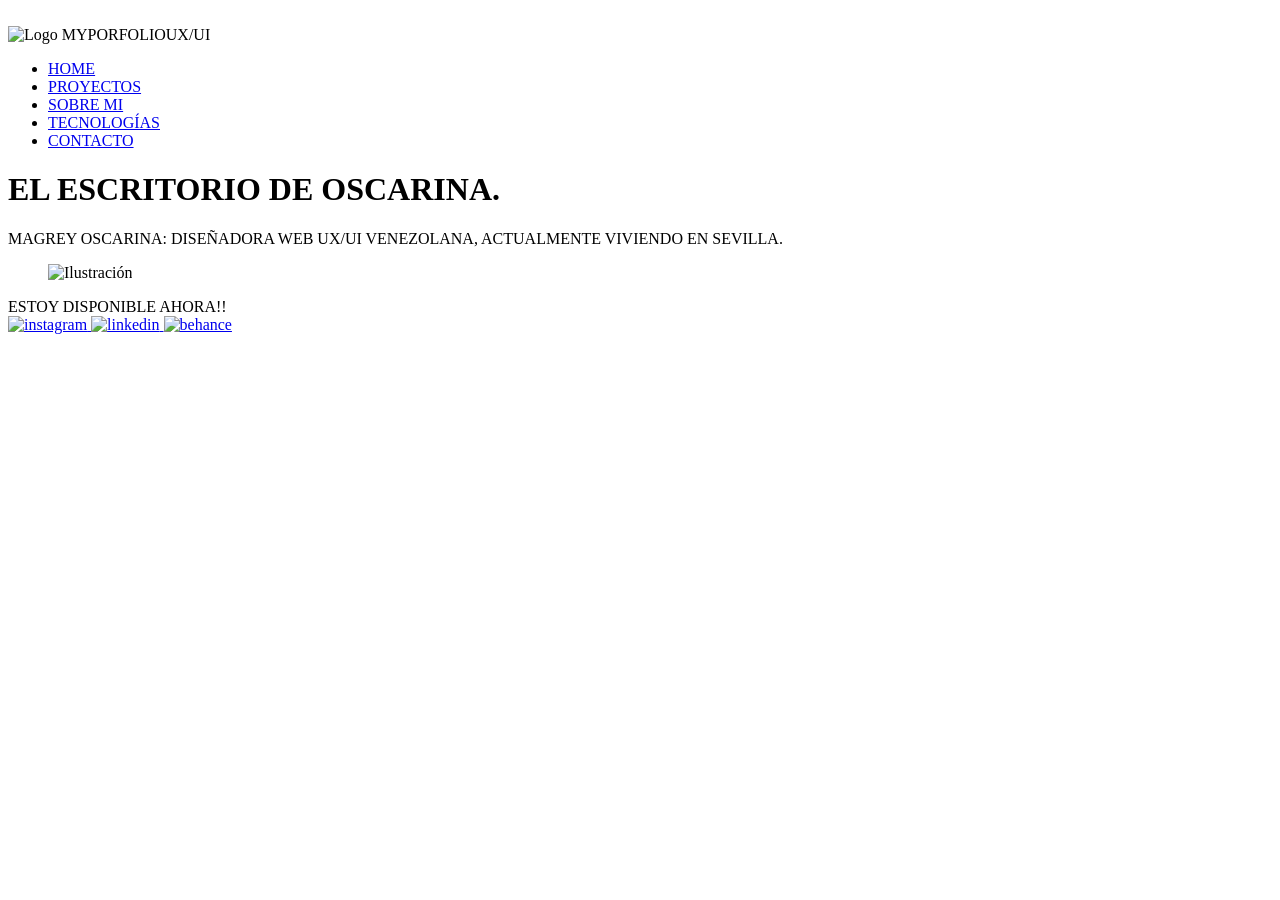
==== porfolio/html/index.html @ fcd94df9 "segundo commit" ====
<!DOCTYPE html>
<html lang="en">

<head>
    <meta charset="UTF-8">
    <meta name="viewport" content="width=device-width, initial-scale=1.0">
    <title>El escritotio de osca</title>
    <link rel="stylesheet" href="css/global.css">
    <link rel="stylesheet" href="css/index.css">
</head>

<body>

    <div class="portfolio__container">

        <div class="flores-fondo" aria-hidden="true">
            <img src="assets/images/star1.png" alt="" class="flor flor--tl-dark">
            <img src="assets/images/star2.png" alt="" class="flor flor--ml-light">
            <img src="assets/images/star3.png" alt="" class="flor flor--bl-soft">
            <img src="assets/images/star4.png" alt="" class="flor flor--tr-light">
            <img src="assets/images/star5.png" alt="" class="flor flor--mr-dark">
            <img src="assets/images/star6.png" alt="" class="flor flor--br-soft">
        </div>

        <header class="nav">
            <div class="nav__brand">
                <img src="assets/images/flores1.png" alt="Logo" class="nav__icon">
                <span class="nav__logo-text">MYPORFOLIOUX/UI</span>
            </div>
            <nav>
                <ul class="nav__menu">
                    <li class="nav__item">
                        <a href="index.html" class="nav__link">HOME</a>
                    </li>
                    <li class="nav__item">
                        <a href="proyecto.html" class="nav__link">PROYECTOS</a>
                    </li>
                    <li class="nav__item">
                        <a href="sobremi.html" class="nav__link">SOBRE MI</a>
                    </li>
                    <li class="nav__item">
                        <a href="tecnologia.html" class="nav__link">TECNOLOGÍAS</a>
                    </li>
                    <li class="nav__item">
                        <a href="contacto.html" class="nav__link">CONTACTO</a>
                    </li>
                </ul>
            </nav>
        </header>

        <main class="main__papa">
            <div class="div__papa--title">
                <h1>EL ESCRITORIO DE OSCARINA.</h1>
                <p class="subtitle">
                    MAGREY OSCARINA: DISEÑADORA WEB UX/UI VENEZOLANA, ACTUALMENTE VIVIENDO EN SEVILLA.
                </p>
            </div>
            <figure class="escritorio__principal">
                <img src="assets/images/escritorio-de-osca.png" alt="Ilustración" class="escritorio__image">
            </figure>
        </main>

        <footer class="footer__papa">
            <span class="footer__title">ESTOY DISPONIBLE AHORA!!</span>
            <div class="footer__div">

                <a href="https://www.instagram.com/magre.moth/" target="_blank" rel="noopener noreferrer">
                    <img src="assets/images/instagram.png" alt="instagram" class="icon-link">
                </a>

                <a href="https://www.linkedin.com/in/magreyt/" target="_blank" rel="noopener noreferrer">
                    <img src="assets/images/linkedin.png" alt="linkedin" class="icon-link">
                </a>

                <a href="https://www.behance.net/magreytousaintte" target="_blank" rel="noopener noreferrer">
                    <img src="assets/images/behance.png" alt="behance" class="icon-link">
                </a>

            </div>
        </footer>
    </div>
</body>

</html>
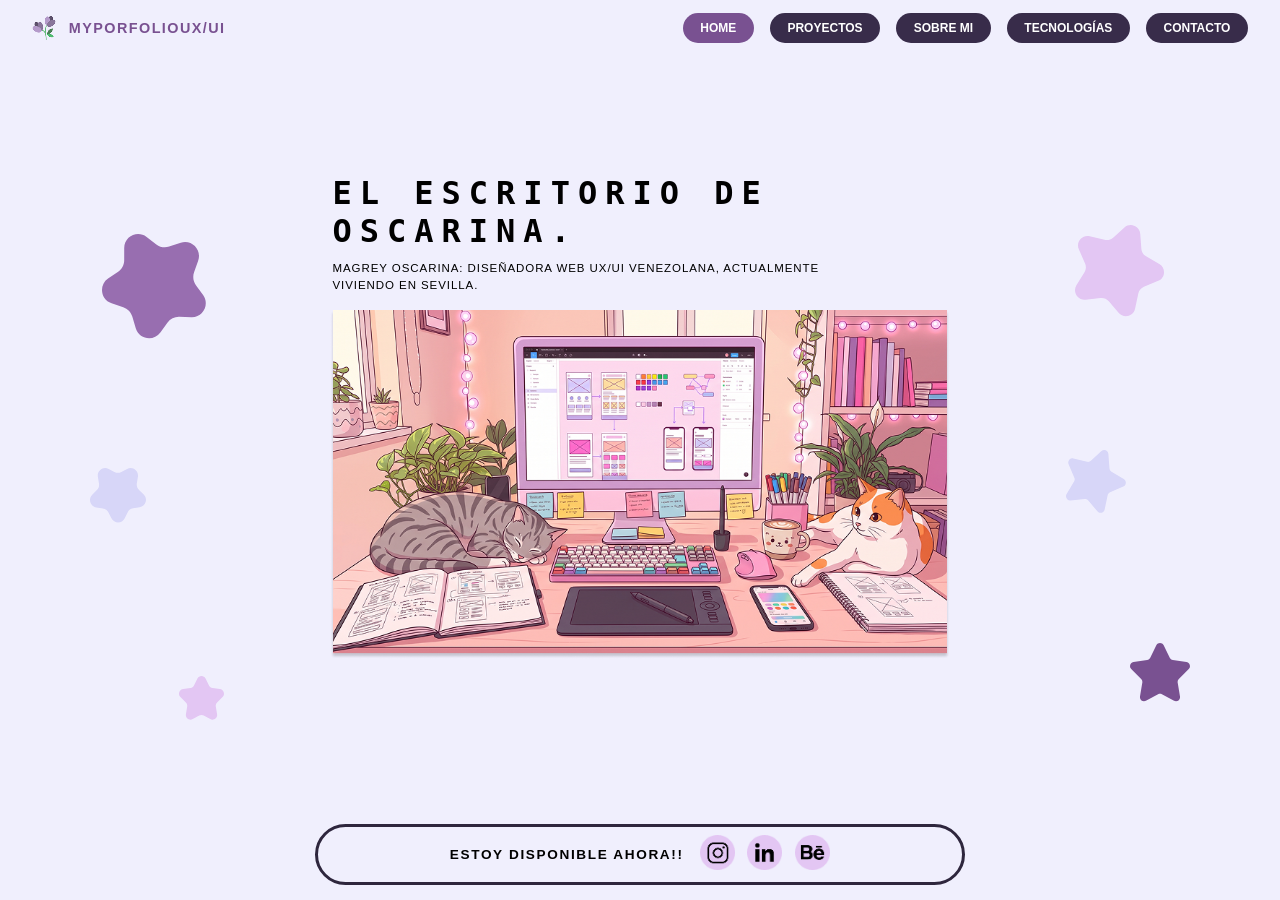
==== commit 55a60e21: "tercer commit" ====
--- a/porfolio/html/index.html
+++ b/porfolio/html/index.html
@@ -2,11 +2,19 @@
 <html lang="en">
 
 <head>
+
     <meta charset="UTF-8">
     <meta name="viewport" content="width=device-width, initial-scale=1.0">
-    <title>El escritotio de osca</title>
-    <link rel="stylesheet" href="css/global.css">
-    <link rel="stylesheet" href="css/index.css">
+    <meta property="og:type" content="websites">
+    <meta property="og:title" content="El escritorio de Osca!">
+    <meta property="og:description" content="Esta web es el portafolio de la famosa diseñadora Magrey Oscarina">
+    <meta property="og:image" content="../assets/images/flores1.png">
+    <meta property="og:url" content="">
+    <title>El escritotio de Osca</title>
+    <link rel="stylesheet" href="../css/global.css">
+    <link rel="stylesheet" href="../css/index.css">
+    <link rel="icon" type="../assets/images/flores1.png" href="../assets/images/flores1.png">
+
 </head>
 
 <body>
@@ -14,23 +22,23 @@
     <div class="portfolio__container">
 
         <div class="flores-fondo" aria-hidden="true">
-            <img src="assets/images/star1.png" alt="" class="flor flor--tl-dark">
-            <img src="assets/images/star2.png" alt="" class="flor flor--ml-light">
-            <img src="assets/images/star3.png" alt="" class="flor flor--bl-soft">
-            <img src="assets/images/star4.png" alt="" class="flor flor--tr-light">
-            <img src="assets/images/star5.png" alt="" class="flor flor--mr-dark">
-            <img src="assets/images/star6.png" alt="" class="flor flor--br-soft">
+            <img src="../assets/images/Star1.svg" alt="" class="flor flor--tl-dark">
+            <img src="../assets/images/Star2.svg" alt="" class="flor flor--ml-light">
+            <img src="../assets/images/Star3.svg" alt="" class="flor flor--bl-soft">
+            <img src="../assets/images/Star4.svg" alt="" class="flor flor--tr-light">
+            <img src="../assets/images/Star5.svg" alt="" class="flor flor--mr-dark">
+            <img src="../assets/images/Star6.svg" alt="" class="flor flor--br-soft">
         </div>
 
         <header class="nav">
             <div class="nav__brand">
-                <img src="assets/images/flores1.png" alt="Logo" class="nav__icon">
+                <img src="../assets/images/flores1.png" alt="Logo" class="nav__icon">
                 <span class="nav__logo-text">MYPORFOLIOUX/UI</span>
             </div>
             <nav>
                 <ul class="nav__menu">
                     <li class="nav__item">
-                        <a href="index.html" class="nav__link">HOME</a>
+                        <a href="index.html" class="nav__link nav__link--activo">HOME</a>
                     </li>
                     <li class="nav__item">
                         <a href="proyecto.html" class="nav__link">PROYECTOS</a>
@@ -56,7 +64,7 @@
                 </p>
             </div>
             <figure class="escritorio__principal">
-                <img src="assets/images/escritorio-de-osca.png" alt="Ilustración" class="escritorio__image">
+                <img src="../assets/images/escritorio-de-osca.png" alt="Ilustración" title="El escritorio de Osca" class="escritorio__image">
             </figure>
         </main>
 
@@ -65,15 +73,15 @@
             <div class="footer__div">
 
                 <a href="https://www.instagram.com/magre.moth/" target="_blank" rel="noopener noreferrer">
-                    <img src="assets/images/instagram.png" alt="instagram" class="icon-link">
+                    <img src="../assets/images/instagram.png" alt="instagram" class="icon-link">
                 </a>
 
                 <a href="https://www.linkedin.com/in/magreyt/" target="_blank" rel="noopener noreferrer">
-                    <img src="assets/images/linkedin.png" alt="linkedin" class="icon-link">
+                    <img src="../assets/images/linkedin.png" alt="linkedin" class="icon-link">
                 </a>
 
                 <a href="https://www.behance.net/magreytousaintte" target="_blank" rel="noopener noreferrer">
-                    <img src="assets/images/behance.png" alt="behance" class="icon-link">
+                    <img src="../assets/images/behance.png" alt="behance" class="icon-link">
                 </a>
 
             </div>
--- a/porfolio/css/global.css
+++ b/porfolio/css/global.css
@@ -0,0 +1,148 @@
+* {
+    margin: 0;
+    padding: 0;
+    box-sizing: border-box;
+    outline: 0;
+    font-family: 'comic neue', cursive, sans-serif;
+}
+
+body {
+    background-color: #F0EFFD;
+    color: #000000;
+    min-height: 100vh;
+    display: flex;
+    flex-direction: column;
+    overflow-x: hidden;
+}
+
+main {
+    flex: 1;
+    width: 100%;
+    max-width: 1200px;
+    margin: 0 auto;
+    padding: clamp(1rem, 3vw, 2.5rem);
+    display: flex;
+    flex-direction: column;
+    align-items: center;
+    justify-content: center;
+}
+
+/* aqui empieza el header */
+
+.nav {
+    width: 100%;
+    padding: 0.8rem clamp(1rem, 3vw, 2rem);
+    display: flex;
+    justify-content: space-between;
+    align-items: center;
+    flex-wrap: wrap;
+    gap: 1rem;
+}
+
+.nav__brand {
+    display: flex;
+    align-items: center;
+    gap: 0.8rem;
+}
+
+.nav__icon {
+    font-size: clamp(20px, 4vw, 24px);
+    height: auto;
+}
+
+.nav__logo-text {
+    font-size: clamp(0.75rem, 2vw, 0.9rem);
+    font-weight: 700;
+    color: #795191;
+    letter-spacing: 0.10em;
+}
+
+.nav__menu {
+    display: flex;
+    list-style: none;
+    align-items: center;
+    flex-wrap: wrap;
+    gap: clamp(0.5rem, 1.5vw, 1rem);
+}
+
+.nav__link {
+    display: inline-block;
+    background-color: #382C4A;
+    color: #fff;
+    text-decoration: none;
+    font-size: clamp(0.65rem, 1.5vw, 0.75rem);
+    font-weight: 700;
+    padding: 0.50rem clamp(0.75rem, 2vw, 1.1rem);
+    border-radius: 9999px;
+    transition: opacity 0.2s ease, transform 0.1s ease;
+    white-space: nowrap;
+}
+
+.nav__link:hover {
+    opacity: 0.9;
+    transform: translateY(-1px);
+}
+
+.nav__link--activo {
+    background-color: #795191;
+}
+
+/* aqui empieza el footer */
+
+.footer__papa {
+    display: flex;
+    justify-content: center;
+    align-items: center;
+    flex-wrap: wrap;
+    gap: 1rem;
+    width: min(92%, 650px);
+    margin: 15px auto;
+    border: 3px solid #2e263d;
+    border-radius: 9999px;
+    padding: 0.5rem clamp(1rem, 4vw, 3.8rem);
+    background-color: #F0EFFD;
+}
+
+.footer__title {
+    font-size: clamp(0.75rem, 2vw, 0.85rem);
+    font-weight: 700;
+    color: #000;
+    letter-spacing: 0.12em;
+    text-transform: uppercase;
+    text-align: center;
+}
+
+.footer__div {
+    display: flex;
+    justify-content: center;
+    align-items: center;
+    gap: 0.8rem;
+}
+
+.icon-link {
+    width: clamp(28px, 6vw, 35px);
+    height: clamp(28px, 6vw, 35px);
+    transition: transform 0.2s ease;
+}
+
+.icon-link:hover {
+    transform: scale(1.15);
+}
+
+@media (max-width: 600px) {
+    .nav {
+        justify-content: center;
+        text-align: center;
+    }
+
+    .nav__menu {
+        justify-content: center;
+        width: 100%;
+    }
+
+    .footer__papa {
+        border-radius: 20px;
+        flex-direction: column;
+        padding: 14px 19px;
+    }
+}
--- a/porfolio/css/index.css
+++ b/porfolio/css/index.css
@@ -0,0 +1,108 @@
+/* aqui empiezan las flores (que tendran alguna animacion con java) */
+
+.portfolio__container {
+    position: relative;
+    overflow: hidden;
+    min-height: 100vh;
+    display: flex;
+    flex-direction: column;
+}
+
+.flores-fondo {
+    position: absolute;
+    inset: 0;
+}
+
+.flor {
+    position: absolute;
+    user-select: none;
+}
+
+.flor--tl-dark {
+    top: 26%;
+    left: 8%;
+    width: clamp(6.5rem, 6vw, 6.5rem);
+}
+
+.flor--ml-light {
+    top: 52%;
+    left: 7%;
+    width: clamp(3.5rem, 4vw, 4.5rem);
+}
+
+.flor--bl-soft {
+    bottom: 20%;
+    left: 14%;
+    width: clamp(2.8rem, 2.8vw, 3rem);
+}
+
+.flor--tr-light {
+    top: 25%;
+    right: 9%;
+    width: clamp(5rem, 7vw, 7.5rem);
+}
+
+.flor--mr-dark {
+    top: 50%;
+    right: 12%;
+    width: clamp(3.8rem, 2.5vw, 2.8rem);
+}
+
+.flor--br-soft {
+    bottom: 22%;
+    right: 7%;
+    width: clamp(3.8rem, 4.5vw, 5rem);
+}
+
+.nav,
+main,
+.footer__papa {
+    position: relative;
+    z-index: 1;
+}
+
+/* aqui empieza el main */
+
+.main__papa {
+    width: 100%;
+    padding: 2.5rem 0;
+    display: flex;
+    flex-direction: column;
+    align-items: center;
+}
+
+.div__papa--title {
+    text-align: left;
+    width: 100%;
+    max-width: 615px;
+    margin-bottom: 1rem;
+}
+
+h1 {
+    font-weight: 700;
+    color: #000;
+    letter-spacing: 0.25em;
+    margin-bottom: 0.6rem;
+    font-family: 'source code pro', monospace;
+}
+
+.subtitle {
+    font-size: 0.72rem;
+    font-weight: 300;
+    color: #000;
+    letter-spacing: 0.08em;
+    line-height: 1.5;
+    max-width: 550px;
+}
+
+.escritorio__principal {
+    width: 100%;
+    max-width: 620px;
+    margin-bottom: 2rem;
+}
+
+.escritorio__image {
+    width: 100%;
+    height: auto;
+    display: block;
+}
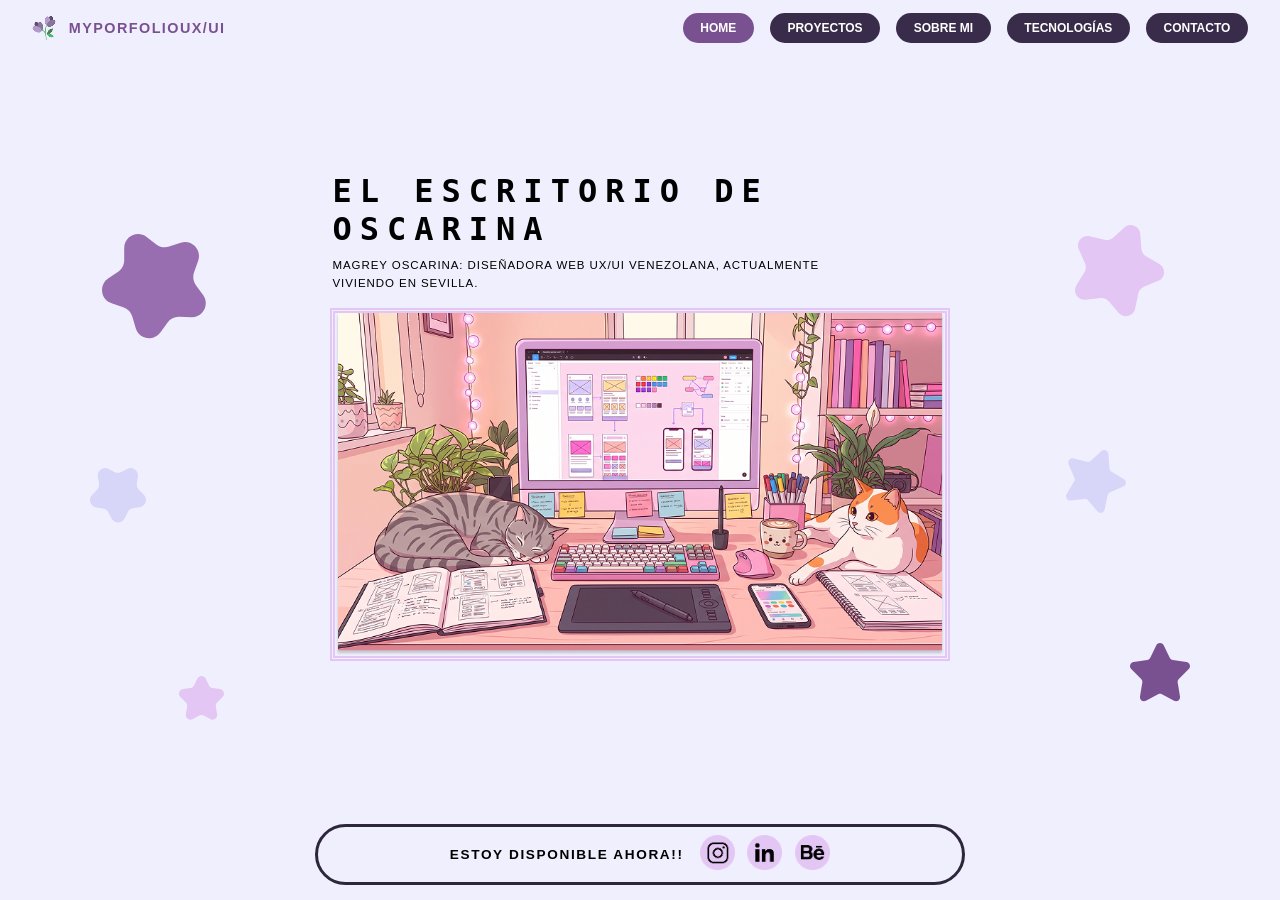
==== commit deb782fd: "quinto commit" ====
--- a/porfolio/html/index.html
+++ b/porfolio/html/index.html
@@ -21,7 +21,7 @@
 
     <div class="portfolio__container">
 
-        <div class="flores-fondo" aria-hidden="true">
+        <div class="flores-fondo">
             <img src="../assets/images/Star1.svg" alt="" class="flor flor--tl-dark">
             <img src="../assets/images/Star2.svg" alt="" class="flor flor--ml-light">
             <img src="../assets/images/Star3.svg" alt="" class="flor flor--bl-soft">
@@ -58,7 +58,7 @@
 
         <main class="main__papa">
             <div class="div__papa--title">
-                <h1>EL ESCRITORIO DE OSCARINA.</h1>
+                <h1 class="h1__home">EL ESCRITORIO DE OSCARINA</h1>
                 <p class="subtitle">
                     MAGREY OSCARINA: DISEÑADORA WEB UX/UI VENEZOLANA, ACTUALMENTE VIVIENDO EN SEVILLA.
                 </p>
--- a/porfolio/css/global.css
+++ b/porfolio/css/global.css
@@ -1,14 +1,32 @@
+:root {
+    /* paleta de colores */
+    --color-fondo: #F0EFFD;
+    --color-button-nav: #382C4A;
+    --color-nav-title-hover: #795191;
+    --color-letras: #000;
+    --color-letras-button: #fff;
+    --color-border: #2e263d;
+    --color-card: #E3C6F3;
+    --color-sombra-cad: #d7c0ed;
+    --color-border-focus: #8b6baf;
+    --color-button-hover: #795191;
+
+    /* Tipografías */
+    --font-primaria: 'comic neue', cursive, sans-serif;
+    --font-secundaria: 'source code pro', monospace;
+  }
+
 * {
     margin: 0;
     padding: 0;
     box-sizing: border-box;
     outline: 0;
-    font-family: 'comic neue', cursive, sans-serif;
+    font-family: var(--font-primaria);
 }
 
 body {
-    background-color: #F0EFFD;
-    color: #000000;
+    background-color: var(--color-fondo);
+    color: var(--color-letras);
     min-height: 100vh;
     display: flex;
     flex-direction: column;
@@ -53,7 +71,7 @@
 .nav__logo-text {
     font-size: clamp(0.75rem, 2vw, 0.9rem);
     font-weight: 700;
-    color: #795191;
+    color: var(--color-button-hover);
     letter-spacing: 0.10em;
 }
 
@@ -67,8 +85,8 @@
 
 .nav__link {
     display: inline-block;
-    background-color: #382C4A;
-    color: #fff;
+    background-color: var(--color-button-nav);
+    color: var(--color-letras-button);
     text-decoration: none;
     font-size: clamp(0.65rem, 1.5vw, 0.75rem);
     font-weight: 700;
@@ -84,7 +102,7 @@
 }
 
 .nav__link--activo {
-    background-color: #795191;
+    background-color: var(--color-button-hover);
 }
 
 /* aqui empieza el footer */
@@ -97,16 +115,16 @@
     gap: 1rem;
     width: min(92%, 650px);
     margin: 15px auto;
-    border: 3px solid #2e263d;
+    border: 3px solid var(--color-border);
     border-radius: 9999px;
     padding: 0.5rem clamp(1rem, 4vw, 3.8rem);
-    background-color: #F0EFFD;
+    background-color: var(--color-fondo);
 }
 
 .footer__title {
     font-size: clamp(0.75rem, 2vw, 0.85rem);
     font-weight: 700;
-    color: #000;
+    color: var(--color-letras);
     letter-spacing: 0.12em;
     text-transform: uppercase;
     text-align: center;
--- a/porfolio/css/index.css
+++ b/porfolio/css/index.css
@@ -1,108 +1,516 @@
+/* index html */
+
 /* aqui empiezan las flores (que tendran alguna animacion con java) */
 
 .portfolio__container {
-    position: relative;
-    overflow: hidden;
-    min-height: 100vh;
-    display: flex;
-    flex-direction: column;
+  position: relative;
+  overflow: hidden;
+  min-height: 100vh;
+  display: flex;
+  flex-direction: column;
 }
 
 .flores-fondo {
-    position: absolute;
-    inset: 0;
+  position: absolute;
+  inset: 0;
 }
 
 .flor {
-    position: absolute;
-    user-select: none;
+  position: absolute;
+  user-select: none;
 }
 
 .flor--tl-dark {
-    top: 26%;
-    left: 8%;
-    width: clamp(6.5rem, 6vw, 6.5rem);
+  top: 26%;
+  left: 8%;
+  width: clamp(6.5rem, 6vw, 6.5rem);
 }
 
 .flor--ml-light {
-    top: 52%;
-    left: 7%;
-    width: clamp(3.5rem, 4vw, 4.5rem);
+  top: 52%;
+  left: 7%;
+  width: clamp(3.5rem, 4vw, 4.5rem);
 }
 
 .flor--bl-soft {
-    bottom: 20%;
-    left: 14%;
-    width: clamp(2.8rem, 2.8vw, 3rem);
+  bottom: 20%;
+  left: 14%;
+  width: clamp(2.8rem, 2.8vw, 3rem);
 }
 
 .flor--tr-light {
-    top: 25%;
-    right: 9%;
-    width: clamp(5rem, 7vw, 7.5rem);
+  top: 25%;
+  right: 9%;
+  width: clamp(5rem, 7vw, 7.5rem);
 }
 
 .flor--mr-dark {
-    top: 50%;
-    right: 12%;
-    width: clamp(3.8rem, 2.5vw, 2.8rem);
+  top: 50%;
+  right: 12%;
+  width: clamp(3.8rem, 2.5vw, 2.8rem);
 }
 
 .flor--br-soft {
-    bottom: 22%;
-    right: 7%;
-    width: clamp(3.8rem, 4.5vw, 5rem);
+  bottom: 22%;
+  right: 7%;
+  width: clamp(3.8rem, 4.5vw, 5rem);
 }
 
 .nav,
 main,
 .footer__papa {
-    position: relative;
-    z-index: 1;
-}
-
-/* aqui empieza el main */
+  position: relative;
+  z-index: 1;
+}
 
 .main__papa {
-    width: 100%;
-    padding: 2.5rem 0;
-    display: flex;
-    flex-direction: column;
-    align-items: center;
+  width: 100%;
+  padding: 2.5rem 0;
+  display: flex;
+  flex-direction: column;
+  align-items: center;
 }
 
 .div__papa--title {
-    text-align: left;
-    width: 100%;
-    max-width: 615px;
-    margin-bottom: 1rem;
-}
-
-h1 {
-    font-weight: 700;
-    color: #000;
-    letter-spacing: 0.25em;
-    margin-bottom: 0.6rem;
-    font-family: 'source code pro', monospace;
+  text-align: left;
+  width: 100%;
+  max-width: 615px;
+  margin-bottom: 1rem;
+}
+
+.h1__home {
+  font-weight: 700;
+  color: #000;
+  letter-spacing: 0.25em;
+  margin-bottom: 0.6rem;
+  font-family: var(--font-secundaria);
 }
 
 .subtitle {
-    font-size: 0.72rem;
-    font-weight: 300;
-    color: #000;
-    letter-spacing: 0.08em;
-    line-height: 1.5;
-    max-width: 550px;
+  font-size: 0.72rem;
+  font-weight: 300;
+  color: var(--color-letras);
+  letter-spacing: 0.08em;
+  line-height: 1.5;
+  max-width: 550px;
 }
 
 .escritorio__principal {
-    width: 100%;
-    max-width: 620px;
-    margin-bottom: 2rem;
+  width: 100%;
+  max-width: 620px;
+  margin-bottom: 2rem;
 }
 
 .escritorio__image {
-    width: 100%;
-    height: auto;
-    display: block;
+  width: 100%;
+  height: auto;
+  display: block;
+  border: 5px double #E3C6F3;
+}
+
+/* aqui empieza proyecto */
+
+.projet {
+  width: 100%;
+  padding-inline: clamp(1rem, 3.5vw, 3rem);
+  padding-block: clamp(1.25rem, 3vw, 2.5rem);
+  font-family: var(--font-primaria);
+  color: #111111;
+}
+
+.projet__container {
+  max-width: 1050px;
+  margin-inline: auto;
+  display: flex;
+  flex-direction: column;
+  gap: clamp(1.25rem, 2.5vw, 2rem);
+}
+
+.projet__div {
+  display: flex;
+  flex-direction: column;
+  gap: clamp(0.6rem, 1.2vw, 1rem);
+  text-align: justify;
+}
+
+.projet__title {
+  margin: 0;
+  font-size: clamp(1.6rem, 3.5vw, 2.5rem);
+  font-weight: 900;
+  letter-spacing: 0.2em;
+  font-family: var(--font-secundaria);
+}
+
+.projet__description {
+  margin: 0;
+  font-size: clamp(0.75rem, 0.95vw, 0.88rem);
+  line-height: 1.65;
+  letter-spacing: 0.06em;
+  font-weight: 500;
+  max-width: 1050px;
+}
+
+.projet__details {
+  display: flex;
+  flex-direction: column;
+  gap: clamp(0.85rem, 1.8vw, 1.25rem);
+}
+
+.projet__grid {
+  display: grid;
+  grid-template-columns: repeat(auto-fit, minmax(max(200px, 100% / 3 - 1.5rem), 1fr));
+  gap: clamp(0.85rem, 1.8vw, 1.25rem);
+}
+
+.info-card {
+  border: 3px solid var(--color-border);
+  border-radius: clamp(20px, 3vw, 30px);
+  padding-block: clamp(1rem, 2vw, 1.4rem);
+  padding-inline: clamp(1rem, 2.2vw, 1.75rem);
+  display: flex;
+  flex-direction: column;
+  align-items: center;
+  justify-content: center;
+  text-align: center;
+  gap: clamp(0.4rem, 0.8vw, 0.7rem);
+  min-height: 95px;
+}
+
+.info-card--full {
+  width: 100%;
+}
+
+.info-card__title {
+  margin: 0;
+  font-size: clamp(0.85rem, 1.2vw, 1.05rem);
+  font-weight: 800;
+  letter-spacing: 0.14em;
+  font-family: var(--font-secundaria);
+}
+
+.info-card__text {
+  margin: 0;
+  font-size: clamp(0.7rem, 0.85vw, 0.8rem);
+  line-height: 1.55;
+  letter-spacing: 0.07em;
+  font-weight: 500;
+}
+
+.div__papaimagen {
+  display: flex;
+  flex-direction: column;
+  align-items: center;
+  gap: 40px;
+  padding: 40px 20px;
+}
+
+.item {
+  display: flex;
+  justify-content: center;
+  width: 100%;
+}
+
+.item__image {
+  width: 100%;
+  height: auto;
+  object-fit: contain;
+}
+
+.item__mobile-row {
+  display: flex;
+  flex-direction: row;
+  justify-content: center;
+  gap: 20px;
+  width: 100%;
+  max-width: 1000px;
+  flex-wrap: wrap;
+}
+
+.div__item--desktop {
+  max-width: 1000px;
+}
+
+.div__item--banner {
+  max-width: 600px;
+}
+
+.div__item--mobile {
+  flex: 1 1 250px;
+  max-width: 300px;
+}
+
+/* aqui empieza sobre mi */
+
+.main-content {
+  flex: 1;
+  width: 100%;
+  display: flex;
+  align-items: center;
+  justify-content: center;
+  margin-left: auto;
+  margin-inline: auto;
+  padding: 0 clamp(16px, 3vw, 32px);
+}
+
+.about {
+  width: 100%;
+  max-width: 1100px;
+  display: flex;
+  align-items: center;
+  justify-content: center;
+  flex-wrap: wrap;
+  gap: clamp(24px, 4vw, 48px);
+  margin: 0 auto;
+}
+
+.about__media {
+  flex: 1 1 min(100%, 280px);
+  max-width: 400px;
+  display: flex;
+  justify-content: center;
+}
+
+.about__image {
+  width: 100%;
+  max-width: 380px;
+  height: auto;
+  display: block;
+  border-radius: 25px;
+  object-fit: cover;
+}
+
+.about__card {
+  flex: 2 1 min(100%, 320px);
+  max-width: 580px;
+  border: 3px solid var(--color-border);
+  border-radius: clamp(24px, 4vw, 42px);
+  padding: clamp(20px, 4vw, 38px) clamp(18px, 3.5vw, 35px);
+  display: flex;
+  flex-direction: column;
+}
+
+.about__paragraph {
+  font-size: clamp(12.5px, 1.2vw, 14px);
+  line-height: 1.65;
+  letter-spacing: 0.06em;
+  color: var(--color-letras);
+  margin: 0;
+  text-align: justify;
+}
+
+/* aqui empieza tecnologia */
+
+.title {
+  color: var(--color-letras);
+  font-size: clamp(1.75rem, 4vw, 2.5rem);
+  font-weight: 800;
+  letter-spacing: clamp(0.15em, 0.4vw, 0.35em);
+  text-transform: uppercase;
+  margin: 0 0 clamp(2rem, 2vw, 3.5rem);
+  text-align: center;
+  font-family: var(--font-secundaria);
+}
+
+.technologies__grid {
+  display: flex;
+  flex-wrap: wrap;
+  justify-content: center;
+  gap: clamp(1.5rem, 3vw, 2.5rem) clamp(1rem, 2.5vw, 2rem);
+  width: 100%;
+  max-width: 900px;
+}
+
+.technologies__grid .tech-card:nth-child(5) {
+  grid-column: 2;
+}
+
+.technologies__grid .tech-card:nth-child(6) {
+  grid-column: 3;
+}
+
+.tech-card {
+  display: flex;
+  flex-direction: column;
+  align-items: center;
+  gap: 1rem;
+  flex: 1 1 clamp(130px, 18vw, 180px);
+  max-width: 180px;
+  min-width: 120px;
+}
+
+.card__name {
+  font-size: clamp(0.85rem, 1.2vw, 1rem);
+  font-weight: 800;
+  color: var(--color-letras);
+  letter-spacing: 0.15em;
+  margin: 0;
+  text-transform: uppercase;
+  text-align: center;
+  font-family: var(--font-secundaria);
+}
+
+.card__badge {
+  width: 100%;
+  aspect-ratio: 1 / 1;
+  background-color: var(--color-card);
+  border-radius: clamp(1.5rem, 20%, 2.2rem);
+  display: flex;
+  align-items: center;
+  justify-content: center;
+  padding: clamp(1rem, 12%, 1.5rem);
+  box-sizing: border-box;
+  box-shadow: 0 10px 20px -8px var(--color-sombra-cad);
+}
+
+.card__image {
+  width: 100%;
+  height: 100%;
+  object-fit: contain;
+  display: block;
+}
+
+.card__rating {
+  display: flex;
+  gap: clamp(0.2rem, 0.5vw, 0.4rem);
+  font-size: clamp(1.7rem, 1.4vw, 1.2rem);
+  line-height: 1;
+}
+
+.tech-card__star--filled {
+  color: var(--color-button-nav);
+}
+
+.tech-card__star--empty {
+  color: var(--color-card);
+}
+
+/* aqui empieza contacto */
+
+.contact {
+  width: 100%;
+  max-width: 1200px;
+  margin: 0 auto;
+  padding: clamp(1.5rem, 4vw, 3rem) clamp(1rem, 3vw, 2rem);
+  box-sizing: border-box;
+  display: flex;
+  flex-direction: row;
+  align-items: center;
+  gap: clamp(1.5rem, 4vw, 3rem);
+}
+
+.card,
+.contact-map {
+  flex: 1 1 50%;
+  min-width: 0;
+  box-sizing: border-box;
+}
+
+.card {
+  border: 3px solid var(--color-border);
+  border-radius: clamp(20px, 3vw, 32px);
+  padding: clamp(1.5rem, 3vw, 2.5rem);
+  background-color: transparent;
+}
+
+.contact-card__div {
+  text-align: center;
+  margin-bottom: clamp(1.2rem, 3vw, 2rem);
+}
+
+.contact-card__title {
+  margin: 0;
+  font-size: clamp(1.25rem, 2.5vw, 1.5rem);
+  letter-spacing: clamp(0.12em, 0.8vw, 0.22em);
+  font-weight: 700;
+  line-height: 1.25;
+  color: var(--color-letras);
+  text-align: center;
+  max-width: 100%;
+  overflow-wrap: break-word;
+}
+
+.contact-form {
+  display: flex;
+  flex-direction: column;
+  gap: 1rem;
+}
+
+.contact-form__group {
+  display: flex;
+  flex-direction: column;
+  gap: 0.4rem;
+}
+
+.contact-form__label {
+  font-size: 0.75rem;
+  font-weight: 600;
+  letter-spacing: 0.05em;
+  color: var(--color-button-hover);
+  max-width: 100%;
+  overflow-wrap: break-word;
+}
+
+.contact-form__input,
+.contact-form__textarea {
+  width: 100%;
+  border: 1.5px solid var(--color-border);
+  border-radius: 12px;
+  padding: 0.65rem 0.85rem;
+  font-family: inherit;
+  font-size: 0.95rem;
+  color: var(--color-card);
+  outline: none;
+  transition: border-color 0.2s ease, box-shadow 0.2s ease;
+  background-color: transparent;
+  resize: none;
+}
+
+.contact-form__input:focus,
+.contact-form__textarea:focus {
+  border-color: var(--color-border-focus);
+}
+
+.contact-form__actions {
+  display: flex;
+  justify-content: flex-end;
+  margin-top: 0.5rem;
+}
+
+.contact-form__button {
+  width: min(100%, 200px);
+  border: 3px solid var(--color-border);
+  border-radius: 10px;
+  padding: 0.5rem 1.75rem;
+  font-family: inherit;
+  font-size: 0.9rem;
+  font-weight: 600;
+  cursor: pointer;
+  transition: all 0.2s ease;
+  background-color: transparent;
+  max-width: 100%;
+  overflow-wrap: break-word;
+}
+
+.contact-form__button:hover {
+  background-color: var(--color-button-hover);
+  color: var(--color-letras-button);
+}
+
+.contact-map {
+  display: flex;
+}
+
+.contact-map__wrapper {
+  width: 100%;
+  border-radius: clamp(16px, 2.5vw, 24px);
+  overflow: hidden;
+
+}
+
+.contact-map__iframe {
+  width: 100%;
+  height: 100%;
+  min-height: clamp(300px, 40vh, 450px);
+  border: none;
+  display: block;
 }
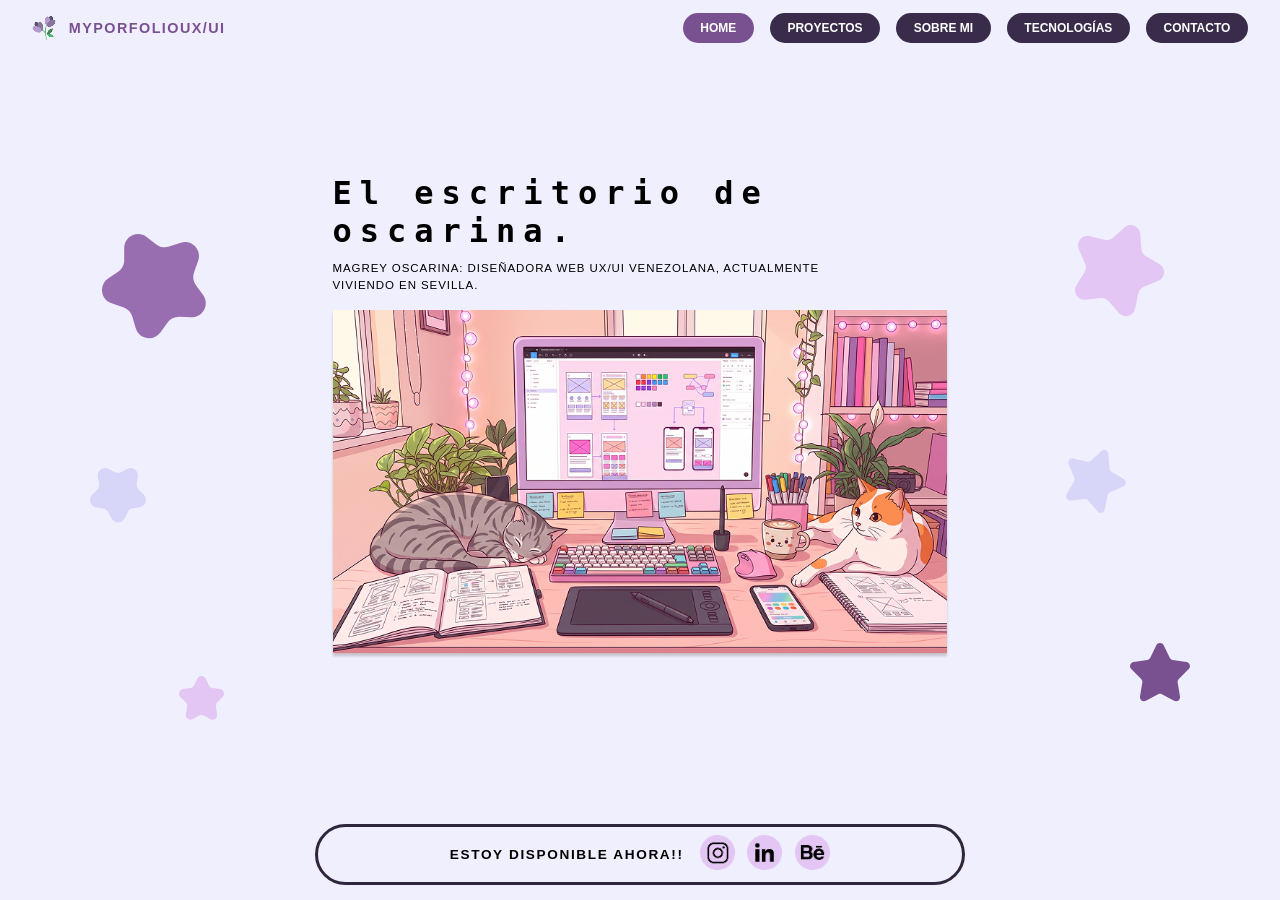
==== commit 1138676c: "commit" ====
--- a/porfolio/html/index.html
+++ b/porfolio/html/index.html
@@ -14,6 +14,10 @@
     <link rel="stylesheet" href="../css/global.css">
     <link rel="stylesheet" href="../css/index.css">
     <link rel="icon" type="../assets/images/flores1.png" href="../assets/images/flores1.png">
+   
+    <link rel="preconnect" href="https://fonts.googleapis.com">
+<link rel="preconnect" href="https://fonts.gstatic.com" crossorigin>
+<link href="https://fonts.googleapis.com/css2?family=Dancing+Script:wght@400..700&display=swap" rel="stylesheet">
 
 </head>
 
@@ -22,17 +26,17 @@
     <div class="portfolio__container">
 
         <div class="flores-fondo">
-            <img src="../assets/images/Star1.svg" alt="" class="flor flor--tl-dark">
-            <img src="../assets/images/Star2.svg" alt="" class="flor flor--ml-light">
-            <img src="../assets/images/Star3.svg" alt="" class="flor flor--bl-soft">
-            <img src="../assets/images/Star4.svg" alt="" class="flor flor--tr-light">
-            <img src="../assets/images/Star5.svg" alt="" class="flor flor--mr-dark">
-            <img src="../assets/images/Star6.svg" alt="" class="flor flor--br-soft">
+            <img src="../assets/images/Star1.svg" loading="lazy" alt="" class="flor flor--tl-dark">
+            <img src="../assets/images/Star2.svg" loading="lazy" alt="" class="flor flor--ml-light">
+            <img src="../assets/images/Star3.svg" loading="lazy" alt="" class="flor flor--bl-soft">
+            <img src="../assets/images/Star4.svg" loading="lazy" alt="" class="flor flor--tr-light">
+            <img src="../assets/images/Star5.svg" loading="lazy" alt="" class="flor flor--mr-dark">
+            <img src="../assets/images/Star6.svg" loading="lazy" alt="" class="flor flor--br-soft">
         </div>
 
         <header class="nav">
             <div class="nav__brand">
-                <img src="../assets/images/flores1.png" alt="Logo" class="nav__icon">
+                <img src="../assets/images/flores1.png" alt="Logo" loading="lazy" class="nav__icon">
                 <span class="nav__logo-text">MYPORFOLIOUX/UI</span>
             </div>
             <nav>
@@ -58,13 +62,14 @@
 
         <main class="main__papa">
             <div class="div__papa--title">
-                <h1 class="h1__home">EL ESCRITORIO DE OSCARINA</h1>
+                <h1 class="h1__home">El escritorio de oscarina.</h1>
                 <p class="subtitle">
                     MAGREY OSCARINA: DISEÑADORA WEB UX/UI VENEZOLANA, ACTUALMENTE VIVIENDO EN SEVILLA.
                 </p>
             </div>
             <figure class="escritorio__principal">
-                <img src="../assets/images/escritorio-de-osca.png" alt="Ilustración" title="El escritorio de Osca" class="escritorio__image">
+                <img src="../assets/images/escritorio-de-osca.png" loading="lazy" alt="Ilustración"
+                    title="El escritorio de Osca" class="escritorio__image">
             </figure>
         </main>
 
@@ -73,15 +78,15 @@
             <div class="footer__div">
 
                 <a href="https://www.instagram.com/magre.moth/" target="_blank" rel="noopener noreferrer">
-                    <img src="../assets/images/instagram.png" alt="instagram" class="icon-link">
+                    <img src="../assets/images/instagram.png" loading="lazy" alt="instagram" class="icon-link">
                 </a>
 
                 <a href="https://www.linkedin.com/in/magreyt/" target="_blank" rel="noopener noreferrer">
-                    <img src="../assets/images/linkedin.png" alt="linkedin" class="icon-link">
+                    <img src="../assets/images/linkedin.png" loading="lazy" alt="linkedin" class="icon-link">
                 </a>
 
                 <a href="https://www.behance.net/magreytousaintte" target="_blank" rel="noopener noreferrer">
-                    <img src="../assets/images/behance.png" alt="behance" class="icon-link">
+                    <img src="../assets/images/behance.png" loading="lazy" alt="behance" class="icon-link">
                 </a>
 
             </div>
--- a/porfolio/css/global.css
+++ b/porfolio/css/global.css
@@ -12,7 +12,7 @@
     --color-button-hover: #795191;
 
     /* Tipografías */
-    --font-primaria: 'comic neue', cursive, sans-serif;
+    --font-primaria: 'questrial', sans-serif;
     --font-secundaria: 'source code pro', monospace;
   }
 
--- a/porfolio/css/index.css
+++ b/porfolio/css/index.css
@@ -83,7 +83,7 @@
   color: #000;
   letter-spacing: 0.25em;
   margin-bottom: 0.6rem;
-  font-family: var(--font-secundaria);
+  font-family: var(--font-secundaria)
 }
 
 .subtitle {
@@ -104,8 +104,7 @@
 .escritorio__image {
   width: 100%;
   height: auto;
-  display: block;
-  border: 5px double #E3C6F3;
+    display: block;
 }
 
 /* aqui empieza proyecto */
